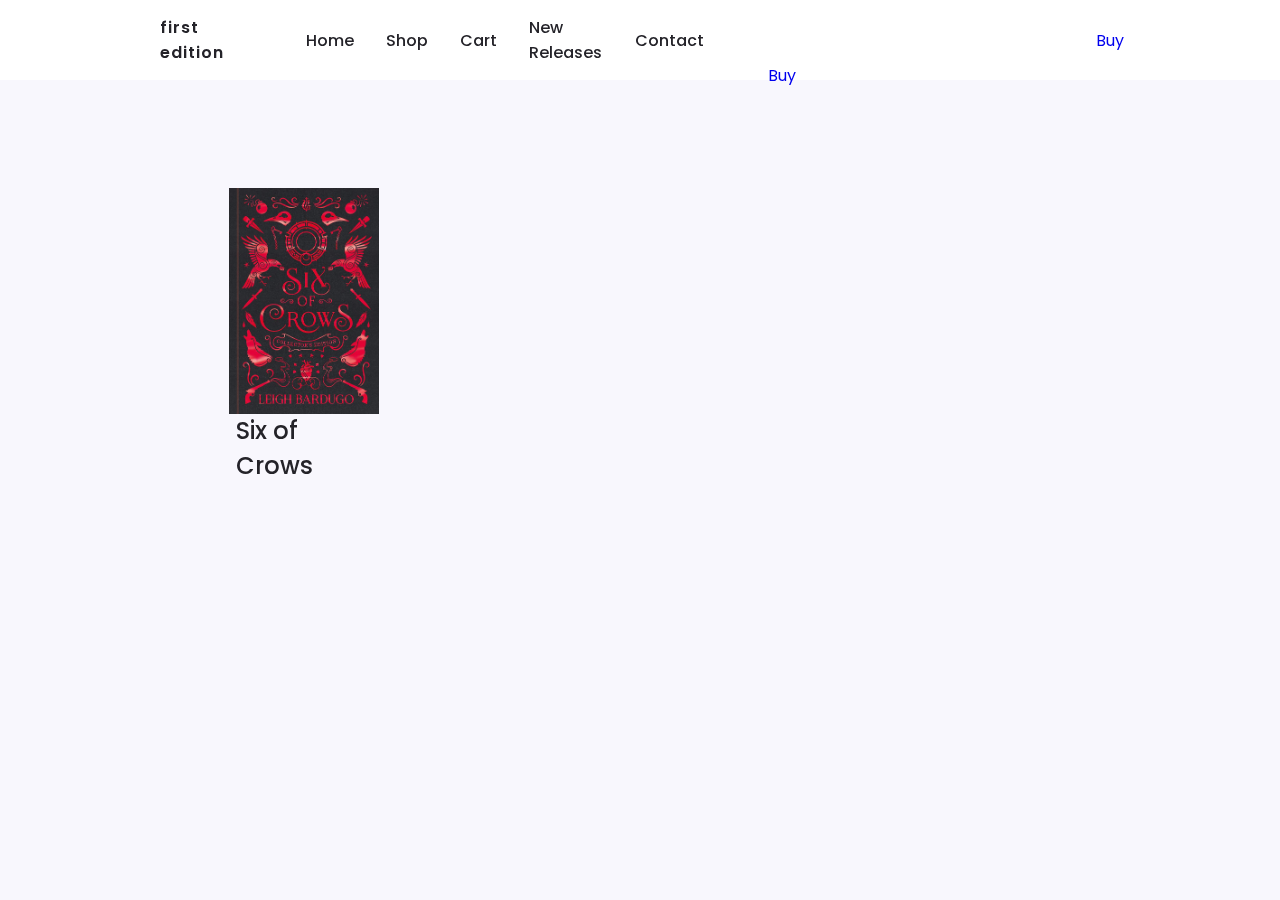
==== index.html @ 5814588d "first commit" ====
<!DOCTYPE html>
<html>
    <head>
        <link rel="stylesheet" href="style.css">
    </head>
    <body>
        <header class="header" id="header">
            <nav class="nav container">
                <a href="index.html" class="nav__logo">
                    <i class="bx bxs-shopping-bags nav__logo-icon"></i>first edition
                </a>
                    <div class="nav__menu" id="nav-menu">
                        <ul class="nav__list">
                            <li class="nav__item">
                                <a href="index.html" class="nav__link active-link">Home</a>
                            </li>
        
                            <li class="nav__item">
                                <a href="shop.html" class="nav__link">Shop</a>
                            </li>
        
                            <li class="nav__item">
                                <a href="cart.html" class="nav__link">Cart</a>
                            </li>
        
                            <li class="nav__item">
                                <a href="new-releases.html" class="nav__link">New Releases</a>
                            </li>
        
                            <li class="nav__item">
                                <a href="contact.html" class="nav__link">Contact</a>
                            </li>
                        </ul>
                    </div>

                    <div class="nav__btns">
                        <div class="nav__shop" id="cart-shop">
                            <i class="bx bx-shopping-bag"></i>
                        </div>

                        <div class="nav__toggle" id="nav-toggle">
                            <i class="bx bx-grid-alt"></i>
                        </div>
                        
                        <div class="container">
                            <div class="bookone">
                                <img src="Six of Crows.jpg">
                            </div>
                            <div class="title">
                                <h2>Six of Crows</h2>
                            </div>
                            <div>
                                <a href="#">Buy</a>
                            </div>
                        </div>
                        <div class="booktwo">
                            <img src="The Poppy War.jpg">
                        </div>
                        <div class="title2">
                            <h2>The Poppy War</h2>
                        </div>
                        <div>
                            <a href="#">Buy</a>
                        </div>
                    </div>
                    </div>
            </nav> 
        </header>

    </body>
</html>
---- style.css ----
/*=============== GOOGLE FONTS ===============*/
@import url('https://fonts.googleapis.com/css2?family=Poppins:wght@400;500;600;900&display=swap');

/*=============== VARIABLES CSS ===============*/
:root {
    --header-height: 3.5rem;

    /*========== Colors ==========*/
    --title-color: hsl(250, 8%, 15%);
    --text-color: hsl(250, 8%, 35%);
    --body-color: hsl(250, 60%, 98%);
    --container-color: #fff;
    --shadow: hsla(0, 0%, 15%, .1);
    --scroll-bar-color: hsl(250, 12%, 90%);
    --scroll-thumb-color: hsl(250, 12%, 80%);

    /*========== Font and typography ==========*/
    --body-font: 'Poppins', sans-serif;
    --biggest-font-size: 4rem;
    --h1-font-size: 2.25rem;
    --h2-font-size: 1.5rem;
    --h3-font-size: 1.25rem;
    --normal-font-size: 1rem;
    --small-font-size: .875rem;
    --smaller-font-size: .813rem;

    /*========== Font weight ==========*/
    --font-medium: 500;
    --font-bold: 600;

    /*========== Margenes Bottom ==========*/
    --mb-0-5: .5rem;
    --mb-0-75: .75rem;
    --mb-1: 1rem;
    --mb-1-5: 1.5rem;
    --mb-2: 2rem;
    --mb-2-5: 2.5rem;
    --mb-3: 3rem;

    /*========== z index ==========*/
    --z-tooltip: 10;
    --z-fixed: 100;
}

/* Responsive typography */
@media screen and (max-width: 992px) {
    :root {
        --biggest-font-size: 2rem;
        --h1-font-size: 1.5rem;
        --h2-font-size: 1.25rem;
        --h3-font-size: 1rem;
        --normal-font-size: .938rem;
        --small-font-size: .813rem;
        --smaller-font-size: .75rem;
    }
}

* {
    box-sizing: border-box;
    margin: 0;
    padding: 0;
    font-family: 'Poppins', sans-serif;
}

html {
    scroll-behavior: smooth;
}

body,
button,
input {
    font-family: var(--body-font);
    font-size: var(--normal-font-size);
}

body {
    background-color: var(--body-color);
    color: var(--text-color);
    display: flex;
    justify-content: center;
    align-items: center;
    min-height: 100vh;
}

h1, h2, h3, h4 {
    color: var(--title-color);
    font-weight: var(--font-medium);
}

ul {
    list-style: none;
}

a {
    text-decoration: none;
}

img {
    max-width: 100%;
    height: auto;
}

button {
    cursor: pointer;
}

button,
input {
    border: none;
    outline: none;
}

.section {
    padding: 7rem 0 2rem;
}

.section__title,
.breadcrumb__title {
    font-size: var(--h1-font-size);
}

.section__title,
.breadcrumb__subtitle {
    margin-bottom: var(--mb-3);
}

.section__title,
.breadcrumb__title,
.breadcrumb__subtitle {
    text-align: center;
}

.container {
    max-width: 968px;
    margin-left: auto;
    margin-right: auto;
}

.grid {
    display: grid;
}

.header {
    width: 100%;
    background: var(--container-color);
    position: fixed;
    top: 0;
    left: 0;
    z-index: var(--z-fixed);
}

.nav {
    height: calc(var(--header-height) + 1.5rem);
    display: flex;
    justify-content: space-between;
    align-items: center;
    column-gap: 3rem;
}

.login__toggle, .nav__logo, .nav__toggle, .nav__shop {
    color: var(--title-color);
}

.nav__logo {
    text-transform: lowercase;
    font-weight: var(--font-bold);
    letter-spacing: 1px;
    display: inline-flex;
    align-items: center;
    column-gap: .25rem;
}

.nav__logo-icon {
    font-size: 1.25rem;
}

.nav__btns {
    display: flex;
    align-items: center;
    column-gap: 1rem;
    margin-left: auto;
}

.nav__toggle, .login__toggle, .nav__shop {
    font-size: 1.25rem;
    cursor: pointer;
}

.nav__list {
    display: flex;
    align-items: center;
    column-gap: 2rem;
}

.nav__link {
    color: var(--title-color);
    font-weight: var(--font-medium);
    font-size: var(--normal-font-size);
}

.nav__link:hover {
    color: var(--first-color);
}

.nav__toggle {
    display: none;
}

.container {
    position: relative;
}

.container .bookone {
    position: absolute;
    top: 200px;
    right: 400%;
    transform: translateY(-50%);
    z-index: 10000;
    width: 150px;
    height: 10px;
    transition: 0.5s;
}

.container .title {
    position: relative;
    top: 420px;
    right: 410%;
}

.container .booktwo {
    position: absolute;
    top: 200px;
    right: 500%;
    width: 150px;
    height: 10px;
    transition: 0.5s;
}

.container .title2 {
    position: relative;
    top: 410px;
    right: 500%;
}

/*=============== BREAKPOINTS ===============*/
/* For large devices */
@media screen and (max-width: 1200px) {}

@media screen and (max-width: 992px) {}

/* For medium devices */
@media screen and (max-width: 767px) {}

@media screen and (max-width: 576px) {}

/* For small devices */
@media screen and (max-width: 320px) {}
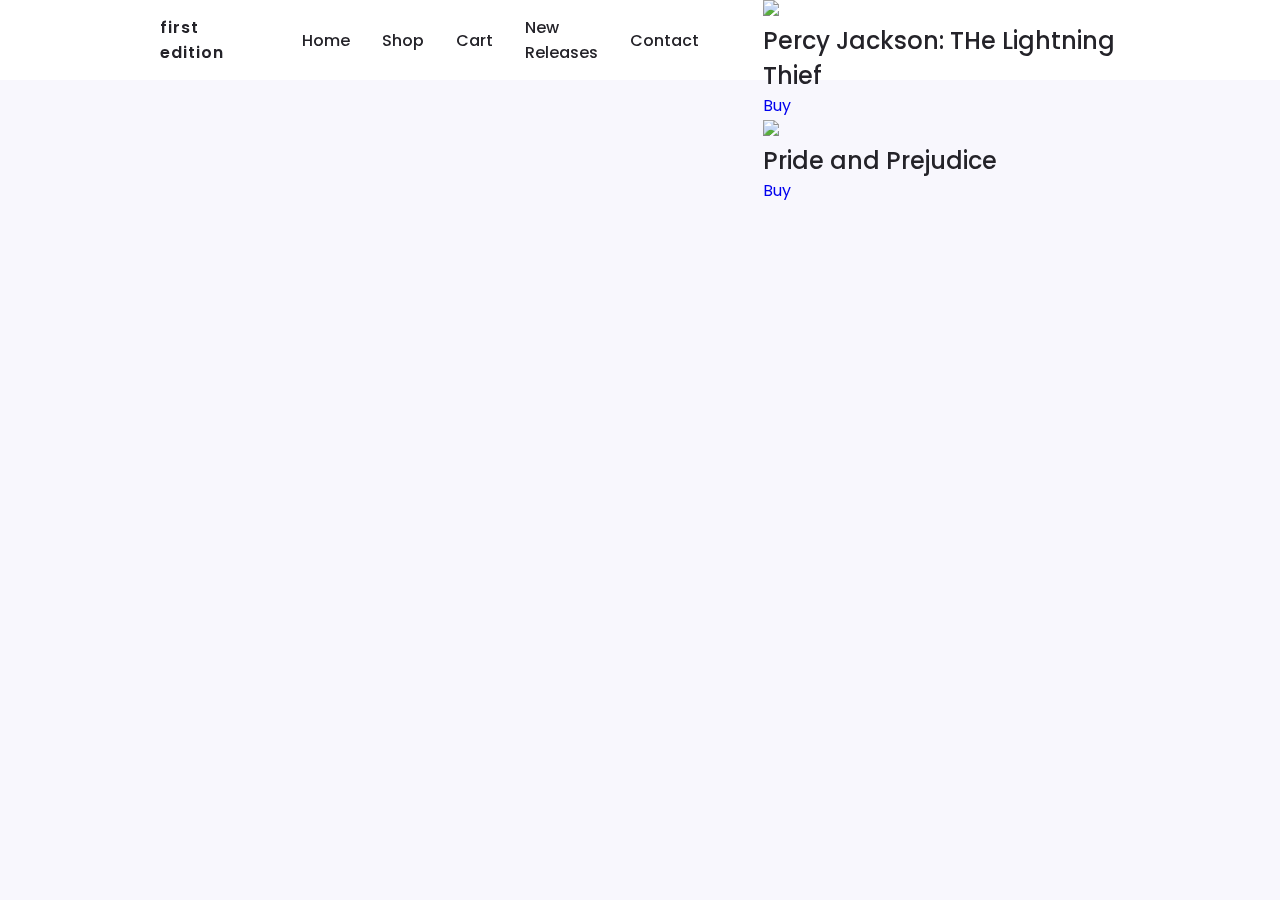
==== commit 5bd77978: "removed images" ====
--- a/index.html
+++ b/index.html
@@ -52,15 +52,33 @@
                             <div>
                                 <a href="#">Buy</a>
                             </div>
-                        </div>
-                        <div class="booktwo">
-                            <img src="The Poppy War.jpg">
-                        </div>
-                        <div class="title2">
-                            <h2>The Poppy War</h2>
-                        </div>
-                        <div>
-                            <a href="#">Buy</a>
+                            <div class="booktwo">
+                                <img src="The Poppy War.jpg">
+                            </div>
+                            <div class="title2">
+                                <h2>The Poppy War</h2>
+                            </div>
+                            <div>
+                                <a href="#">Buy</a>
+                            </div>
+                            <div class="bookthree">
+                                <img src="The Lightning Thief.jpg">
+                            </div>
+                            <div class="title3">
+                                <h2>Percy Jackson: THe Lightning Thief</h2>
+                            </div>
+                            <div>
+                                <a href="#">Buy</a>
+                            </div>
+                            <div class="bookfour">
+                                <img src="Pride and Prejudice.jpg">
+                            </div>
+                            <div class="title4">
+                                <h2>Pride and Prejudice</h2>
+                            </div>
+                            <div>
+                                <a href="#">Buy</a>
+                            </div>
                         </div>
                     </div>
                     </div>
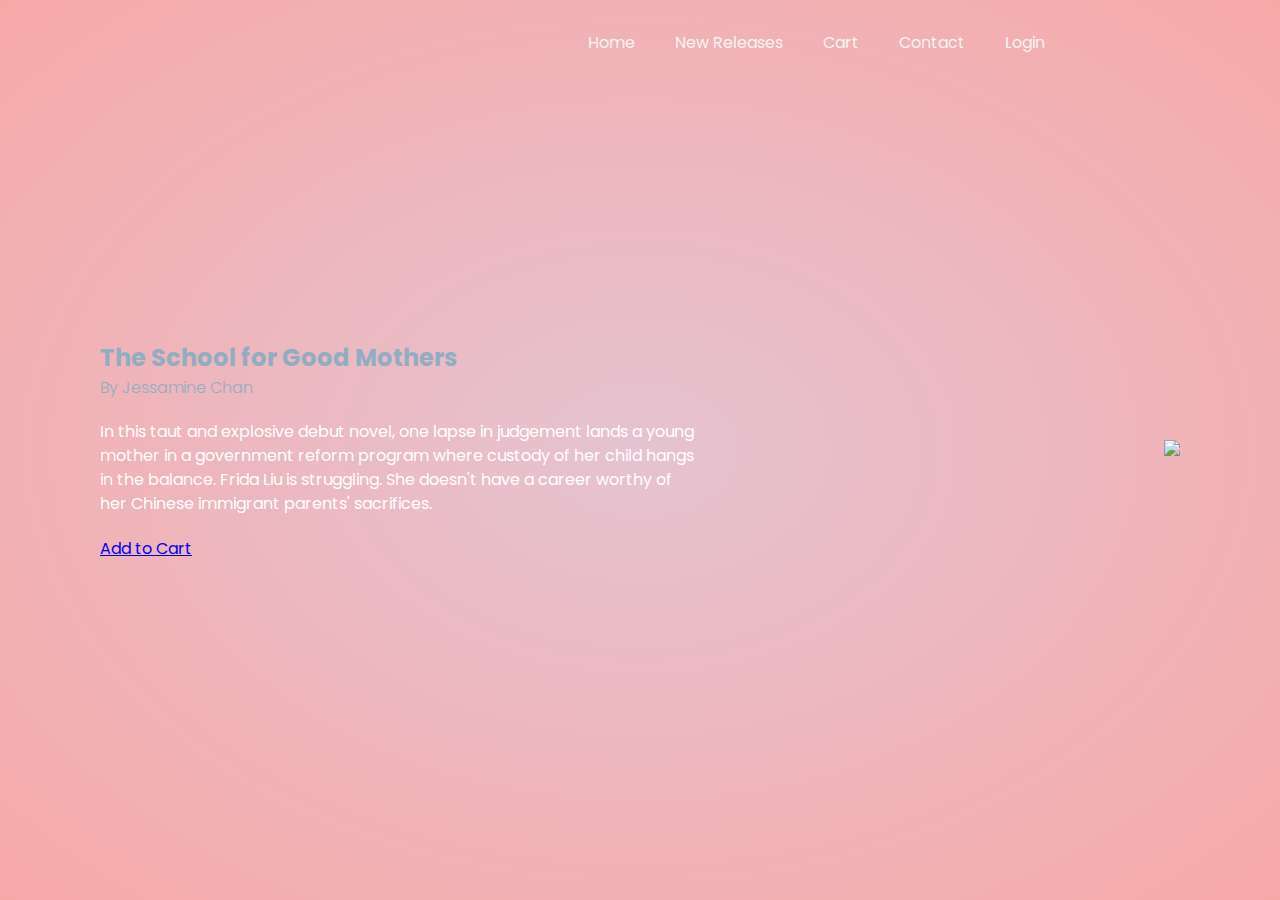
==== commit 436c8a4d: "new background" ====
--- a/index.html
+++ b/index.html
@@ -4,86 +4,32 @@
         <link rel="stylesheet" href="style.css">
     </head>
     <body>
-        <header class="header" id="header">
-            <nav class="nav container">
-                <a href="index.html" class="nav__logo">
-                    <i class="bx bxs-shopping-bags nav__logo-icon"></i>first edition
-                </a>
-                    <div class="nav__menu" id="nav-menu">
-                        <ul class="nav__list">
-                            <li class="nav__item">
-                                <a href="index.html" class="nav__link active-link">Home</a>
-                            </li>
-        
-                            <li class="nav__item">
-                                <a href="shop.html" class="nav__link">Shop</a>
-                            </li>
-        
-                            <li class="nav__item">
-                                <a href="cart.html" class="nav__link">Cart</a>
-                            </li>
-        
-                            <li class="nav__item">
-                                <a href="new-releases.html" class="nav__link">New Releases</a>
-                            </li>
-        
-                            <li class="nav__item">
-                                <a href="contact.html" class="nav__link">Contact</a>
-                            </li>
-                        </ul>
+        <section class="main">
+            <header>
+                <ul class="nav">
+                    <li><a href="#">Home</a></li>
+                    <li><a href="#">New Releases</a></li>
+                    <li><a href="#">Cart</a></li>
+                    <li><a href="#">Contact</a></li>
+                    <li><a href="#">Login</a></li>
+                </ul>
+            </header>
+            <div class="content">
+                <div class="top">
+                    <h2>The School for Good Mothers</h2>
+                    <h2 class="author">By Jessamine Chan</h2>
+                    <p>In this taut and explosive debut novel, one lapse in judgement lands a young mother in a government reform program 
+                        where custody of her child hangs in the balance. Frida Liu is struggling. She doesn't have a career worthy of her 
+                        Chinese immigrant parents' sacrifices.
+                    </p>
+                    <a href="#" class="button">Add to Cart</a>
+                </div>
+                <div class="imgTop">
+                    <div class="imgOne active">
+                        <img src="The School for Good Mothers.png">
                     </div>
-
-                    <div class="nav__btns">
-                        <div class="nav__shop" id="cart-shop">
-                            <i class="bx bx-shopping-bag"></i>
-                        </div>
-
-                        <div class="nav__toggle" id="nav-toggle">
-                            <i class="bx bx-grid-alt"></i>
-                        </div>
-                        
-                        <div class="container">
-                            <div class="bookone">
-                                <img src="Six of Crows.jpg">
-                            </div>
-                            <div class="title">
-                                <h2>Six of Crows</h2>
-                            </div>
-                            <div>
-                                <a href="#">Buy</a>
-                            </div>
-                            <div class="booktwo">
-                                <img src="The Poppy War.jpg">
-                            </div>
-                            <div class="title2">
-                                <h2>The Poppy War</h2>
-                            </div>
-                            <div>
-                                <a href="#">Buy</a>
-                            </div>
-                            <div class="bookthree">
-                                <img src="The Lightning Thief.jpg">
-                            </div>
-                            <div class="title3">
-                                <h2>Percy Jackson: THe Lightning Thief</h2>
-                            </div>
-                            <div>
-                                <a href="#">Buy</a>
-                            </div>
-                            <div class="bookfour">
-                                <img src="Pride and Prejudice.jpg">
-                            </div>
-                            <div class="title4">
-                                <h2>Pride and Prejudice</h2>
-                            </div>
-                            <div>
-                                <a href="#">Buy</a>
-                            </div>
-                        </div>
-                    </div>
-                    </div>
-            </nav> 
-        </header>
-
+                </div>
+            </div>
+        </section>
     </body>
 </html>--- a/style.css
+++ b/style.css
@@ -1,59 +1,5 @@
 /*=============== GOOGLE FONTS ===============*/
 @import url('https://fonts.googleapis.com/css2?family=Poppins:wght@400;500;600;900&display=swap');
-
-/*=============== VARIABLES CSS ===============*/
-:root {
-    --header-height: 3.5rem;
-
-    /*========== Colors ==========*/
-    --title-color: hsl(250, 8%, 15%);
-    --text-color: hsl(250, 8%, 35%);
-    --body-color: hsl(250, 60%, 98%);
-    --container-color: #fff;
-    --shadow: hsla(0, 0%, 15%, .1);
-    --scroll-bar-color: hsl(250, 12%, 90%);
-    --scroll-thumb-color: hsl(250, 12%, 80%);
-
-    /*========== Font and typography ==========*/
-    --body-font: 'Poppins', sans-serif;
-    --biggest-font-size: 4rem;
-    --h1-font-size: 2.25rem;
-    --h2-font-size: 1.5rem;
-    --h3-font-size: 1.25rem;
-    --normal-font-size: 1rem;
-    --small-font-size: .875rem;
-    --smaller-font-size: .813rem;
-
-    /*========== Font weight ==========*/
-    --font-medium: 500;
-    --font-bold: 600;
-
-    /*========== Margenes Bottom ==========*/
-    --mb-0-5: .5rem;
-    --mb-0-75: .75rem;
-    --mb-1: 1rem;
-    --mb-1-5: 1.5rem;
-    --mb-2: 2rem;
-    --mb-2-5: 2.5rem;
-    --mb-3: 3rem;
-
-    /*========== z index ==========*/
-    --z-tooltip: 10;
-    --z-fixed: 100;
-}
-
-/* Responsive typography */
-@media screen and (max-width: 992px) {
-    :root {
-        --biggest-font-size: 2rem;
-        --h1-font-size: 1.5rem;
-        --h2-font-size: 1.25rem;
-        --h3-font-size: 1rem;
-        --normal-font-size: .938rem;
-        --small-font-size: .813rem;
-        --smaller-font-size: .75rem;
-    }
-}
 
 * {
     box-sizing: border-box;
@@ -62,196 +8,84 @@
     font-family: 'Poppins', sans-serif;
 }
 
-html {
-    scroll-behavior: smooth;
-}
-
-body,
-button,
-input {
-    font-family: var(--body-font);
-    font-size: var(--normal-font-size);
-}
-
-body {
-    background-color: var(--body-color);
-    color: var(--text-color);
+.main {
+    position: relative;
+    min-height: 100vh;
+    background: radial-gradient(#E5C3D1, #F7A9A8);
     display: flex;
     justify-content: center;
     align-items: center;
-    min-height: 100vh;
+    flex-direction: column;
+    padding: 30px 100px;
 }
 
-h1, h2, h3, h4 {
-    color: var(--title-color);
-    font-weight: var(--font-medium);
+header {
+    position: absolute;
+    top: 0;
+    left: 35%;
+    width: 100%;
+    padding: 30px 100px;
+    display: flex;
+    justify-content: space-between;
+    align-items: center;
+    z-index: 1000;
 }
 
-ul {
+.nav {
+    display: flex;
+}
+
+.nav li {
     list-style: none;
 }
 
-a {
+.nav li a {
+    position: relative;
+    color: whitesmoke;
     text-decoration: none;
+    margin-left: 40px;
 }
 
-img {
-    max-width: 100%;
-    height: auto;
-}
-
-button {
-    cursor: pointer;
-}
-
-button,
-input {
-    border: none;
-    outline: none;
-}
-
-.section {
-    padding: 7rem 0 2rem;
-}
-
-.section__title,
-.breadcrumb__title {
-    font-size: var(--h1-font-size);
-}
-
-.section__title,
-.breadcrumb__subtitle {
-    margin-bottom: var(--mb-3);
-}
-
-.section__title,
-.breadcrumb__title,
-.breadcrumb__subtitle {
-    text-align: center;
-}
-
-.container {
-    max-width: 968px;
-    margin-left: auto;
-    margin-right: auto;
-}
-
-.grid {
-    display: grid;
-}
-
-.header {
+.content {
+    position: relative;
     width: 100%;
-    background: var(--container-color);
-    position: fixed;
-    top: 0;
-    left: 0;
-    z-index: var(--z-fixed);
-}
-
-.nav {
-    height: calc(var(--header-height) + 1.5rem);
     display: flex;
     justify-content: space-between;
     align-items: center;
-    column-gap: 3rem;
 }
 
-.login__toggle, .nav__logo, .nav__toggle, .nav__shop {
-    color: var(--title-color);
+.content .top {
+    width: 100%;
+    max-width: 600px;
 }
 
-.nav__logo {
-    text-transform: lowercase;
-    font-weight: var(--font-bold);
-    letter-spacing: 1px;
-    display: inline-flex;
-    align-items: center;
-    column-gap: .25rem;
+.content .top h2 {
+    color: #91ADC2;
+    font-family: 'Poppins';
+    right: 80%;
 }
 
-.nav__logo-icon {
-    font-size: 1.25rem;
+.content .top .author {
+    font-weight: 300;
+    font-size: medium;
 }
 
-.nav__btns {
-    display: flex;
-    align-items: center;
-    column-gap: 1rem;
-    margin-left: auto;
+.content .top p {
+    color: white;
+    font-family: 'Poppins';
+    line-height: 1.5em;
+    margin: 20px 0;
 }
 
-.nav__toggle, .login__toggle, .nav__shop {
-    font-size: 1.25rem;
-    cursor: pointer;
-}
-
-.nav__list {
-    display: flex;
-    align-items: center;
-    column-gap: 2rem;
-}
-
-.nav__link {
-    color: var(--title-color);
-    font-weight: var(--font-medium);
-    font-size: var(--normal-font-size);
-}
-
-.nav__link:hover {
-    color: var(--first-color);
-}
-
-.nav__toggle {
+.imgTop .imgOne {
     display: none;
 }
 
-.container {
-    position: relative;
+.imgTop .imgOne.active {
+    display: block;
 }
 
-.container .bookone {
-    position: absolute;
-    top: 200px;
-    right: 400%;
-    transform: translateY(-50%);
-    z-index: 10000;
-    width: 150px;
-    height: 10px;
-    transition: 0.5s;
-}
-
-.container .title {
-    position: relative;
-    top: 420px;
-    right: 410%;
-}
-
-.container .booktwo {
-    position: absolute;
-    top: 200px;
-    right: 500%;
-    width: 150px;
-    height: 10px;
-    transition: 0.5s;
-}
-
-.container .title2 {
-    position: relative;
-    top: 410px;
-    right: 500%;
-}
-
-/*=============== BREAKPOINTS ===============*/
-/* For large devices */
-@media screen and (max-width: 1200px) {}
-
-@media screen and (max-width: 992px) {}
-
-/* For medium devices */
-@media screen and (max-width: 767px) {}
-
-@media screen and (max-width: 576px) {}
-
-/* For small devices */
-@media screen and (max-width: 320px) {}+.imgTop .imgOne img {
+    width: 200%;
+    max-width: 600px;
+}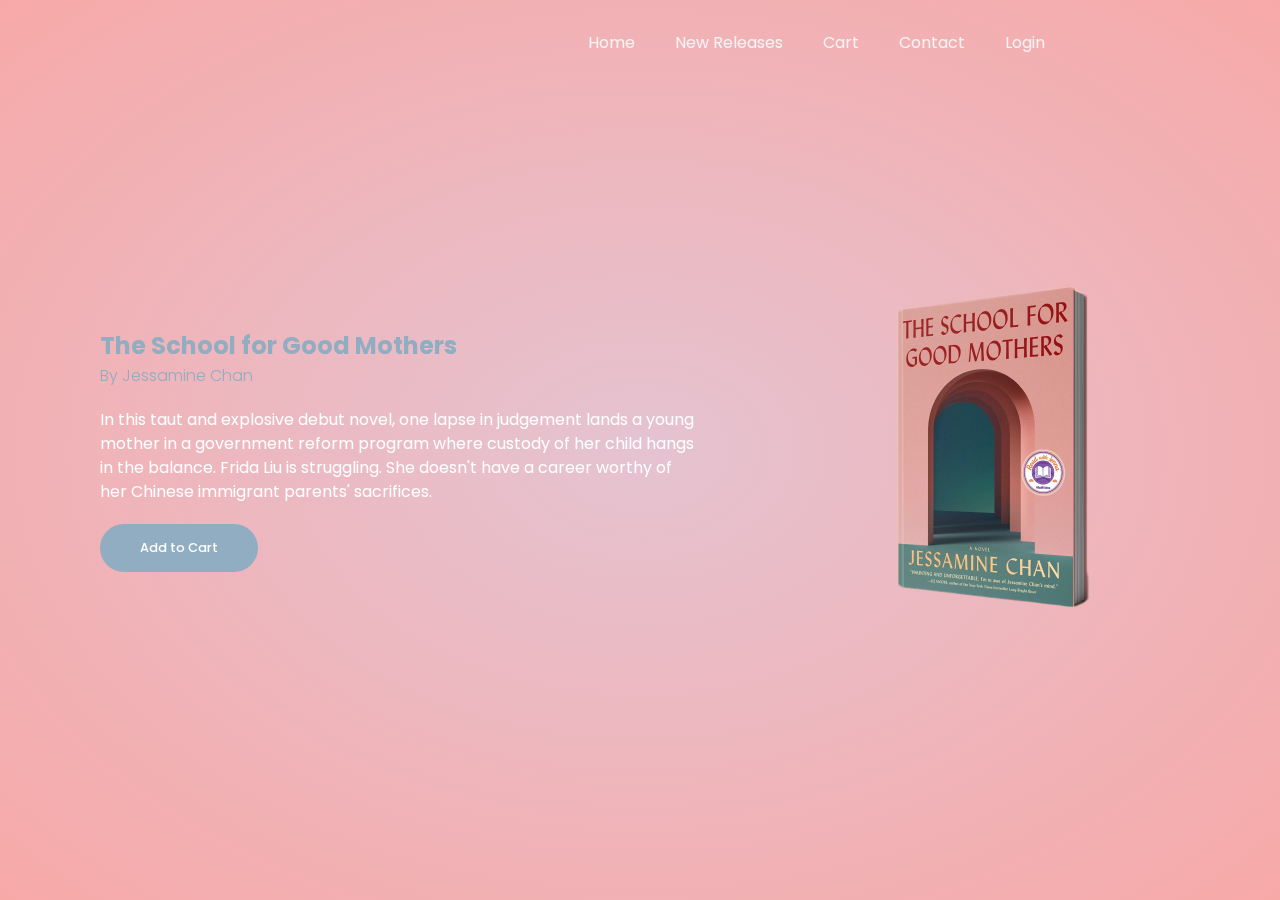
==== commit 41e50e34: "lead page done visually" ====
--- a/index.html
+++ b/index.html
@@ -18,8 +18,7 @@
                 <div class="top">
                     <h2>The School for Good Mothers</h2>
                     <h2 class="author">By Jessamine Chan</h2>
-                    <p>In this taut and explosive debut novel, one lapse in judgement lands a young mother in a government reform program 
-                        where custody of her child hangs in the balance. Frida Liu is struggling. She doesn't have a career worthy of her 
+                    <p>In this taut and explosive debut novel, one lapse in judgement lands a young mother in a government reform program where custody of her child hangs in the balance. Frida Liu is struggling. She doesn't have a career worthy of her 
                         Chinese immigrant parents' sacrifices.
                     </p>
                     <a href="#" class="button">Add to Cart</a>
--- a/style.css
+++ b/style.css
@@ -9,7 +9,7 @@
 }
 
 .main {
-    position: relative;
+    position: fixed;
     min-height: 100vh;
     background: radial-gradient(#E5C3D1, #F7A9A8);
     display: flex;
@@ -62,7 +62,6 @@
 .content .top h2 {
     color: #91ADC2;
     font-family: 'Poppins';
-    right: 80%;
 }
 
 .content .top .author {
@@ -77,15 +76,20 @@
     margin: 20px 0;
 }
 
-.imgTop .imgOne {
-    display: none;
-}
-
-.imgTop .imgOne.active {
-    display: block;
-}
-
 .imgTop .imgOne img {
     width: 200%;
     max-width: 600px;
+}
+
+.button {
+    position: relative;
+    display: inline-block;
+    padding: 15px 40px;
+    background-color: #91ADC2;
+    color: white;
+    font-family: 'Poppins';
+    font-size: 0.8em;
+    font-weight: 500;
+    border-radius: 40px;
+    text-decoration: none;
 }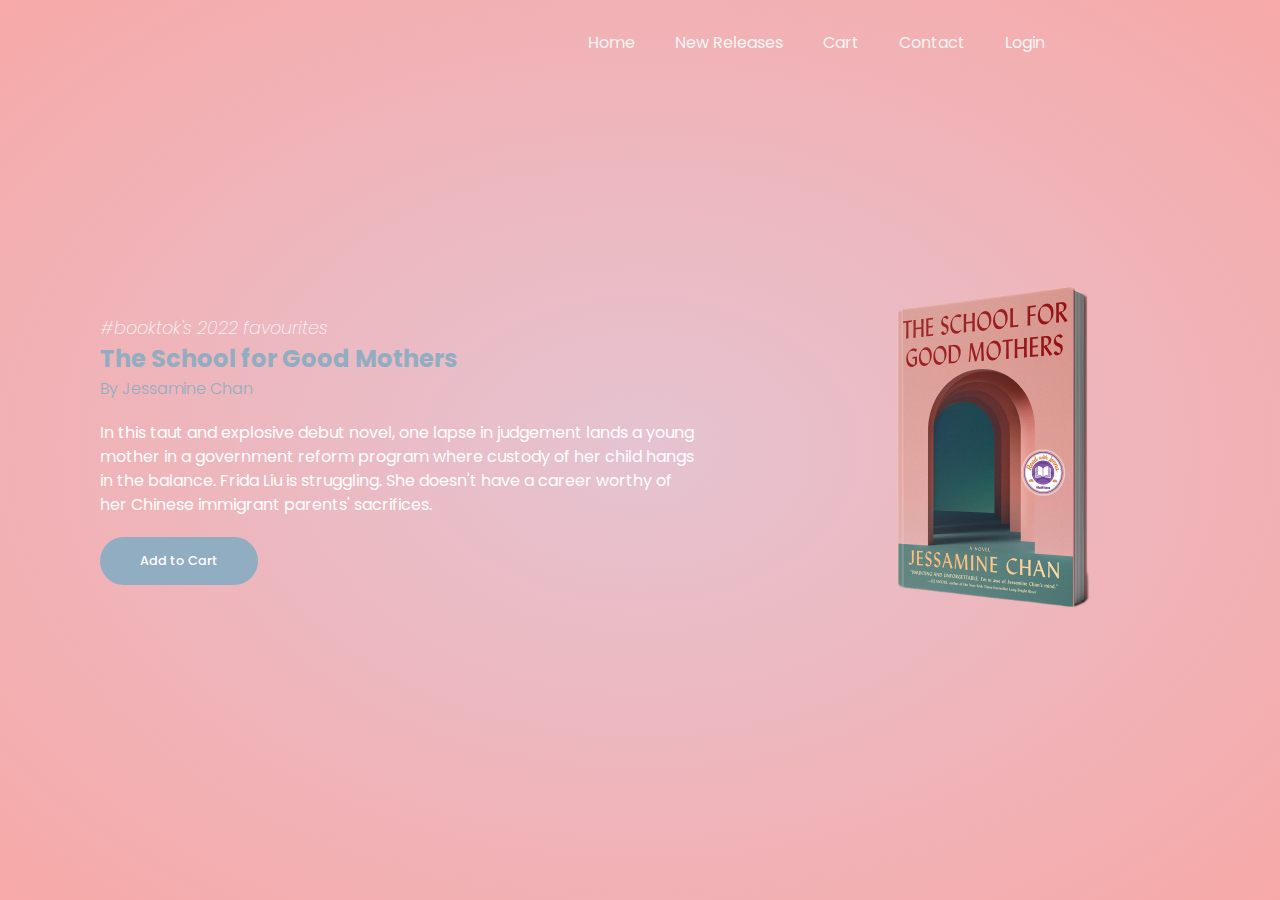
==== commit cf4e6bc2: "login page added" ====
--- a/index.html
+++ b/index.html
@@ -7,15 +7,16 @@
         <section class="main">
             <header>
                 <ul class="nav">
-                    <li><a href="#">Home</a></li>
+                    <li><a href="index.html">Home</a></li>
                     <li><a href="#">New Releases</a></li>
                     <li><a href="#">Cart</a></li>
                     <li><a href="#">Contact</a></li>
-                    <li><a href="#">Login</a></li>
+                    <li><a href="login.html">Login</a></li>
                 </ul>
             </header>
             <div class="content">
                 <div class="top">
+                    <h2 class="head"><em>#booktok's 2022 favourites</em></h2>
                     <h2>The School for Good Mothers</h2>
                     <h2 class="author">By Jessamine Chan</h2>
                     <p>In this taut and explosive debut novel, one lapse in judgement lands a young mother in a government reform program where custody of her child hangs in the balance. Frida Liu is struggling. She doesn't have a career worthy of her 
--- a/style.css
+++ b/style.css
@@ -9,7 +9,7 @@
 }
 
 .main {
-    position: fixed;
+    position: relative;
     min-height: 100vh;
     background: radial-gradient(#E5C3D1, #F7A9A8);
     display: flex;
@@ -17,6 +17,58 @@
     align-items: center;
     flex-direction: column;
     padding: 30px 100px;
+}
+
+
+.box {
+    width: 500px;
+    padding: 30px;
+    top: 50%;
+    left: 50%;
+    transform: translate(0%, 0%);
+    background-color:#91ADC2;
+    text-align: center;
+}
+
+.box h2 {
+    color: white;
+    text-transform: uppercase;
+    font-weight: 700;
+}
+
+.box input[type="text"], .box input[type="password"] {
+    border: 0;
+    background: none;
+    display: block;
+    margin: 20px auto;
+    text-align: center;
+    border: 3px solid;
+    padding: 14px 10px;
+    width: 220px;
+    outline: none;
+    color: white;
+    border-radius: 24px;
+    transition: 0.25px;
+}
+
+.box input[type="submit"] {
+    border: 0;
+    background: none;
+    display: block;
+    margin: 20px auto;
+    text-align: center;
+    border: 3px solid;
+    padding: 8px 8px;
+    width: 80px;
+    outline: none;
+    color: white;
+    border-radius: 24px;
+    transition: 0.25px;
+    cursor: pointer;
+}
+
+.box input[type="submit"]:hover {
+    background-color:#F7A9A8;
 }
 
 header {
@@ -64,6 +116,12 @@
     font-family: 'Poppins';
 }
 
+.content .top .head {
+    font-size: 1.1em;
+    font-weight: 200;
+    color: whitesmoke;
+}
+
 .content .top .author {
     font-weight: 300;
     font-size: medium;
@@ -92,4 +150,5 @@
     font-weight: 500;
     border-radius: 40px;
     text-decoration: none;
-}+}
+
